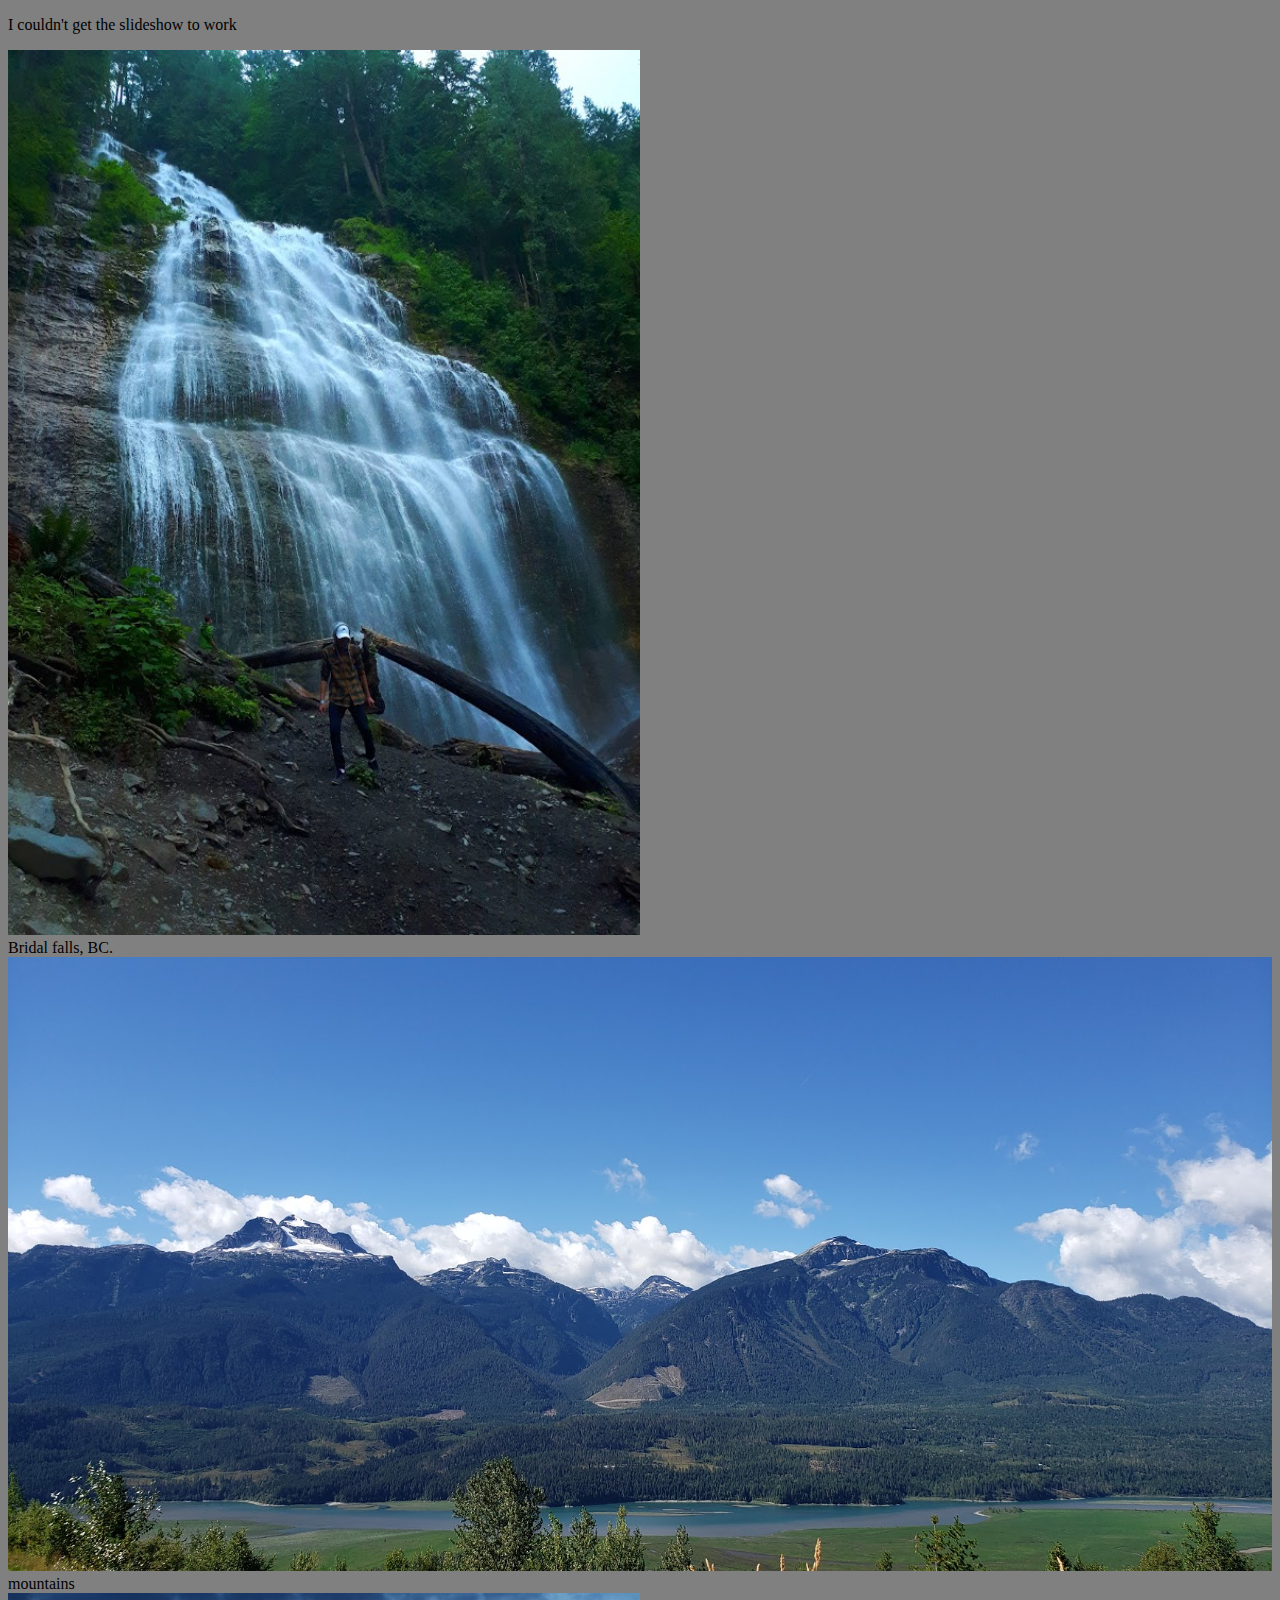
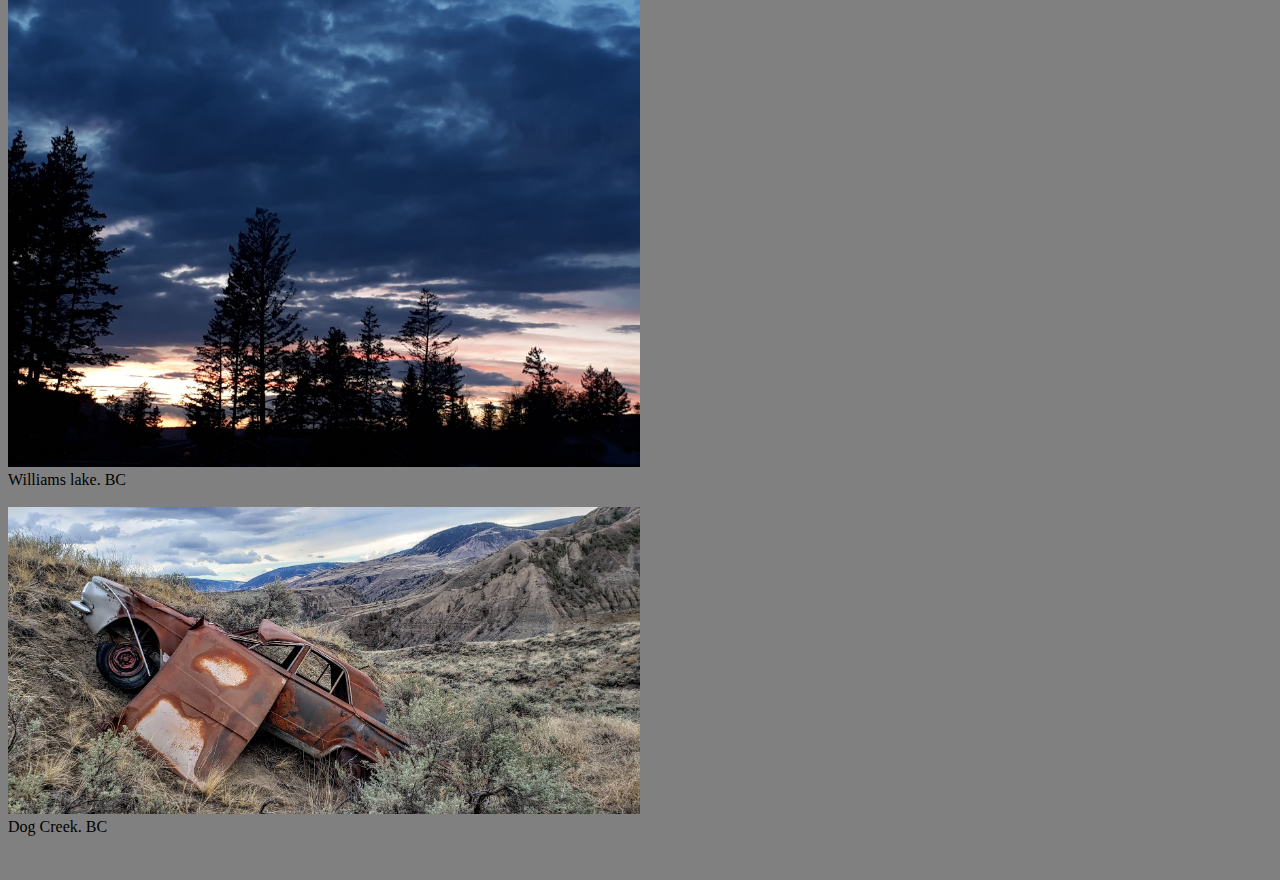
==== gallery.html @ 5a952323 "Just Awful" ====
<!DOCTYPE html>
<html lang="en">
<head>
  <title>Gallery</title>
  <meta charset="utf-8">
  <link rel="stylesheet" href="styled.css">
  <link rel="preconnect" href="https://fonts.gstatic.com">
</head>

<body bgcolor="grey">
<p> I couldn't get the slideshow to work</p>
  <div class="container">

  <div class="mySlides fade">
      <img src="images/waterfall.jpg" style="width:50%" >
      <div class="text"> Bridal falls, BC.</div>
  </div>

  <div class="mySlides fade">
        <img src="images/mountains.jpg" style="width:100%" >
        <div class="text">mountains</div>
  </div>

  <div class="mySlides fade">
        <img src="images/sky.jpg" style="width:50%" >
        <div class="text">Williams lake. BC</div>
  </div>
  ​
  <div class="mySlides fade">
        <img src="images/car.jpg" style="width:50%">
        <div class="text">Dog Creek. BC</div>
  </div>
  </div>
  <br>

    <!-- The dots/circles -->
  <div style="text-align:center">
    <span class="dot" onclick="currentSlide(1)"></span>
    <span class="dot" onclick="currentSlide(2)"></span>
    <span class="dot" onclick="currentSlide(3)"></span>
    <span class="dot" onclick="currentSlide(4)"></span>
  </div>
​
  <script>
  var slideIndex = 0;
  showSlides();
​
  function showSlides() {
    var i;
    var slides = document.getElementsByClassName("mySlides");
    var dots = document.getElementsByClassName("dot");
    for (i = 0; i < slides.length; i++) {
      slides[i].style.display = "none";
    }
    slideIndex++;
    if (slideIndex > slides.length) {slideIndex = 1}
    for (i = 0; i < dots.length; i++) {
      dots[i].className = dots[i].className.replace(" active", "");
    }
    slides[slideIndex-1].style.display = "block";
    dots[slideIndex-1].className += " active";
    setTimeout(showSlides, 3000); // Change image every 3 seconds
  }
</script>

</body>
</html>
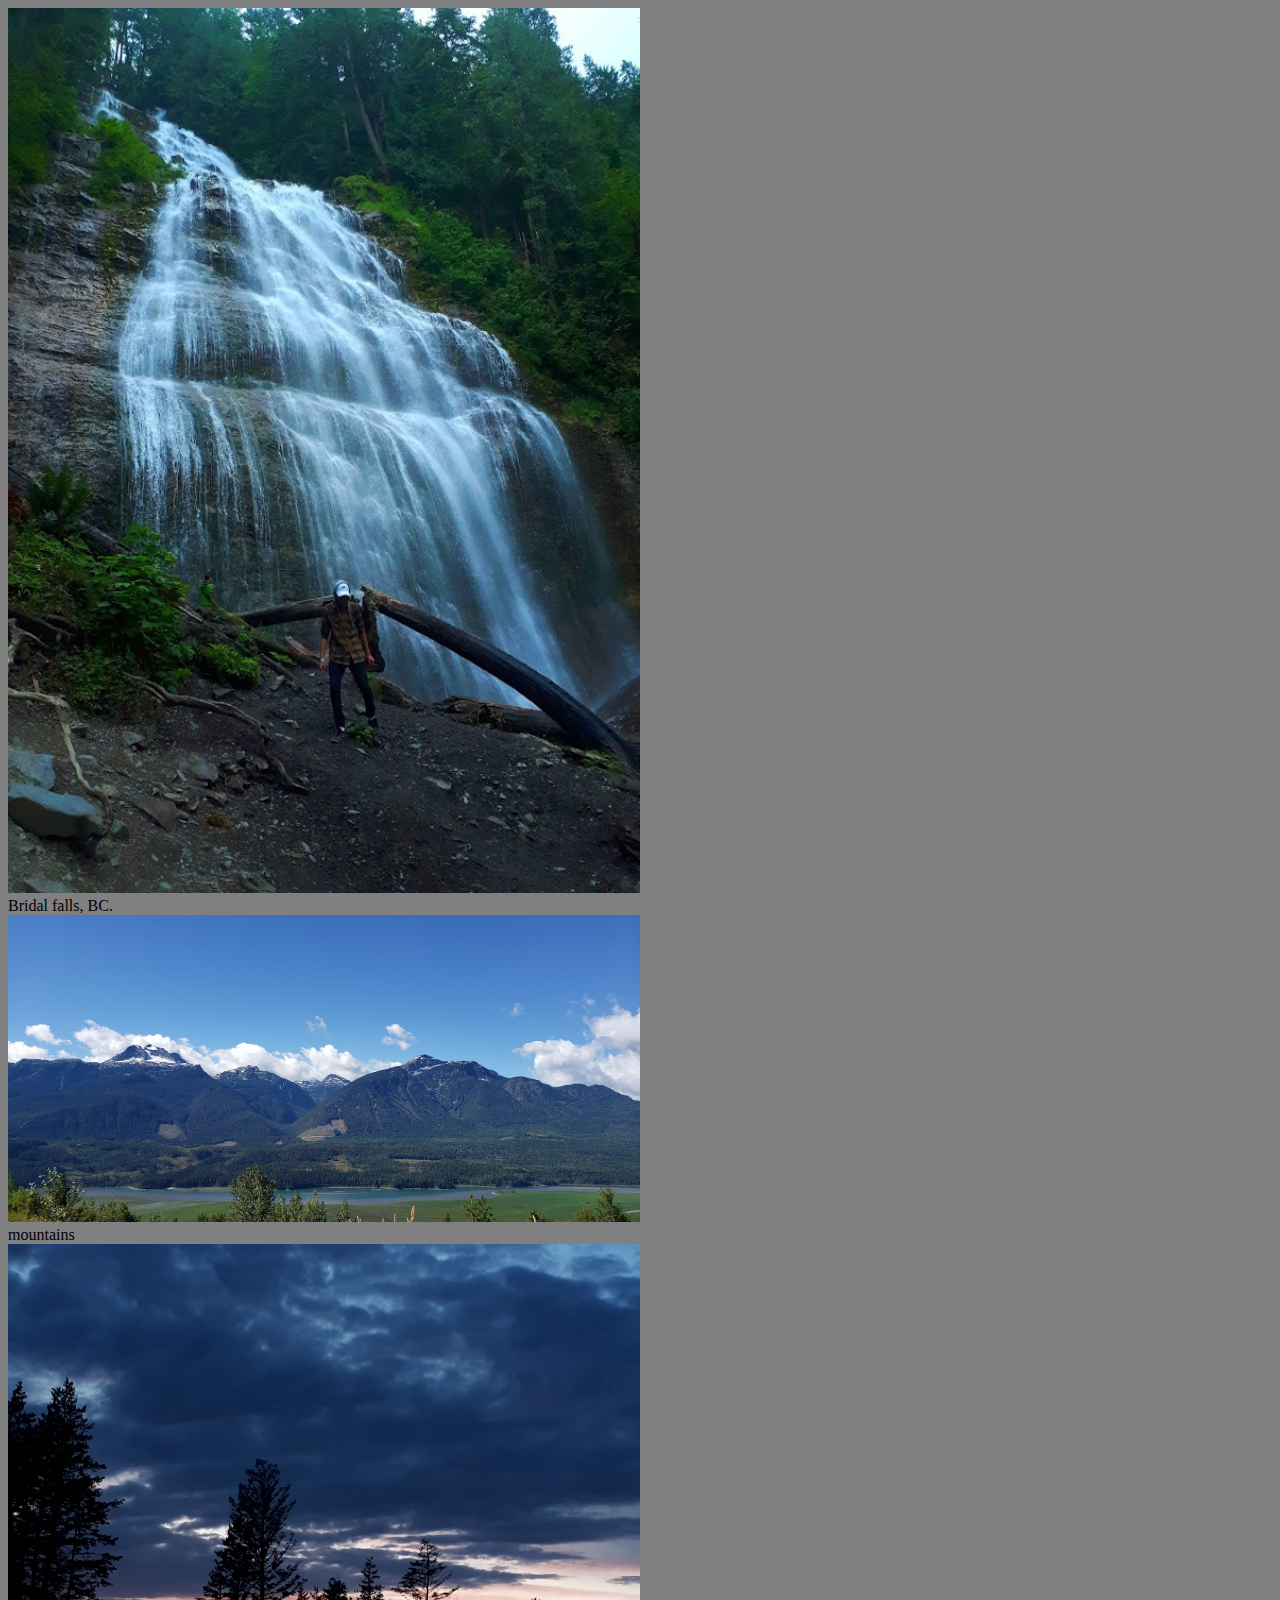
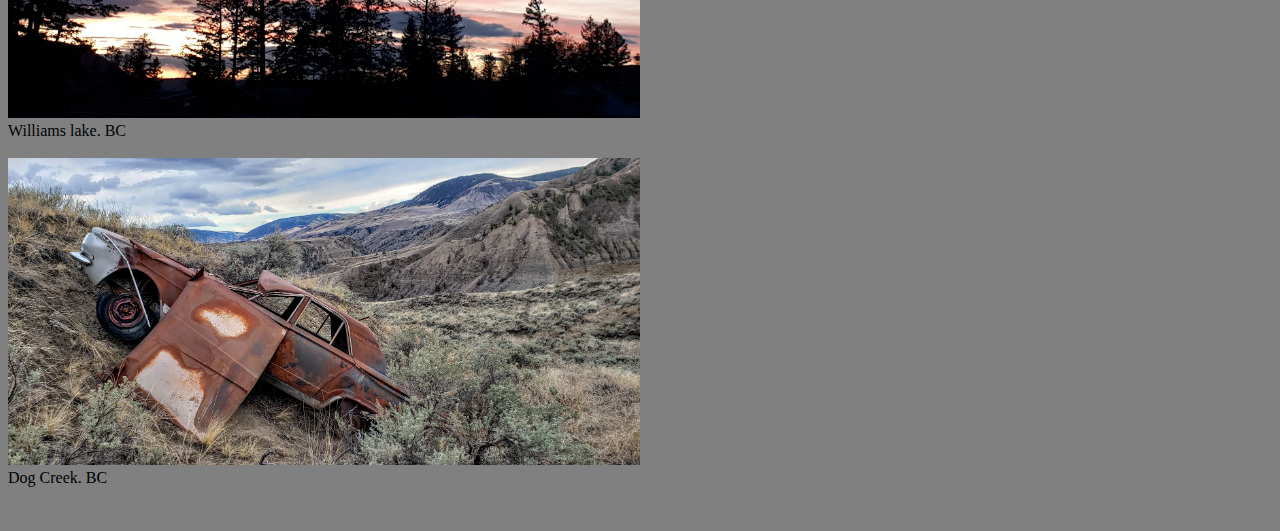
==== commit 1fd22cf4: "more garbage" ====
--- a/gallery.html
+++ b/gallery.html
@@ -8,7 +8,7 @@
 </head>
 
 <body bgcolor="grey">
-<p> I couldn't get the slideshow to work</p>
+
   <div class="container">
 
   <div class="mySlides fade">
@@ -17,7 +17,7 @@
   </div>
 
   <div class="mySlides fade">
-        <img src="images/mountains.jpg" style="width:100%" >
+        <img src="images/mountains.jpg" style="width:50%" >
         <div class="text">mountains</div>
   </div>
 
--- a/styled.css
+++ b/styled.css
@@ -0,0 +1,89 @@
+/* Slideshow container */
+​
+* {box-sizing:border-box}
+​
+.container {
+  max-width: 1200px;
+  position: relative;
+  margin: auto;
+  margin-top: -140px;
+  margin-bottom: -70px;
+}
+​
+/* Hide the images by default */
+.mySlides {
+  display: none;
+}
+​
+/* Next & previous buttons */
+.prev, .next {
+  cursor: pointer;
+  position: absolute;
+  top: 50%;
+  width: auto;
+  margin-top: -22px;
+  padding: 16px;
+  color: white;
+  font-weight: bold;
+  font-size: 18px;
+  transition: 0.6s ease;
+  border-radius: 0 3px 3px 0;
+  user-select: none;
+}
+​
+/* Position the "next button" to the right */
+.next {
+  right: 0;
+  border-radius: 3px 0 0 3px;
+}
+​
+/* On hover, add a black background color with a little bit see-through */
+.prev:hover, .next:hover {
+  background-color: rgba(0,0,0,0.8);
+}
+​
+/* Caption text */
+.text {
+  color: #f2f2f2;
+  font-size: 15px;
+  padding: 8px 12px;
+  position: absolute;
+  bottom: 8px;
+  width: 100%;
+  text-align: center;
+  margin-bottom: 80px;
+}
+​
+/* The dots/bullets/indicators */
+.dot {
+  cursor: pointer;
+  height: 15px;
+  width: 15px;
+  margin: 0 2px;
+  background-color: #bbb;
+  border-radius: 50%;
+  display: inline-block;
+  transition: background-color 0.6s ease;
+}
+​
+.active, .dot:hover {
+  background-color: #717171;
+}
+​
+/* Fading animation */
+.fade {
+  -webkit-animation-name: fade;
+  -webkit-animation-duration: 1.5s;
+  animation-name: fade;
+  animation-duration: 1.5s;
+}
+​
+@-webkit-keyframes fade {
+  from {opacity: .4}
+  to {opacity: 1}
+}
+​
+@keyframes fade {
+  from {opacity: .4}
+  to {opacity: 1}
+}
